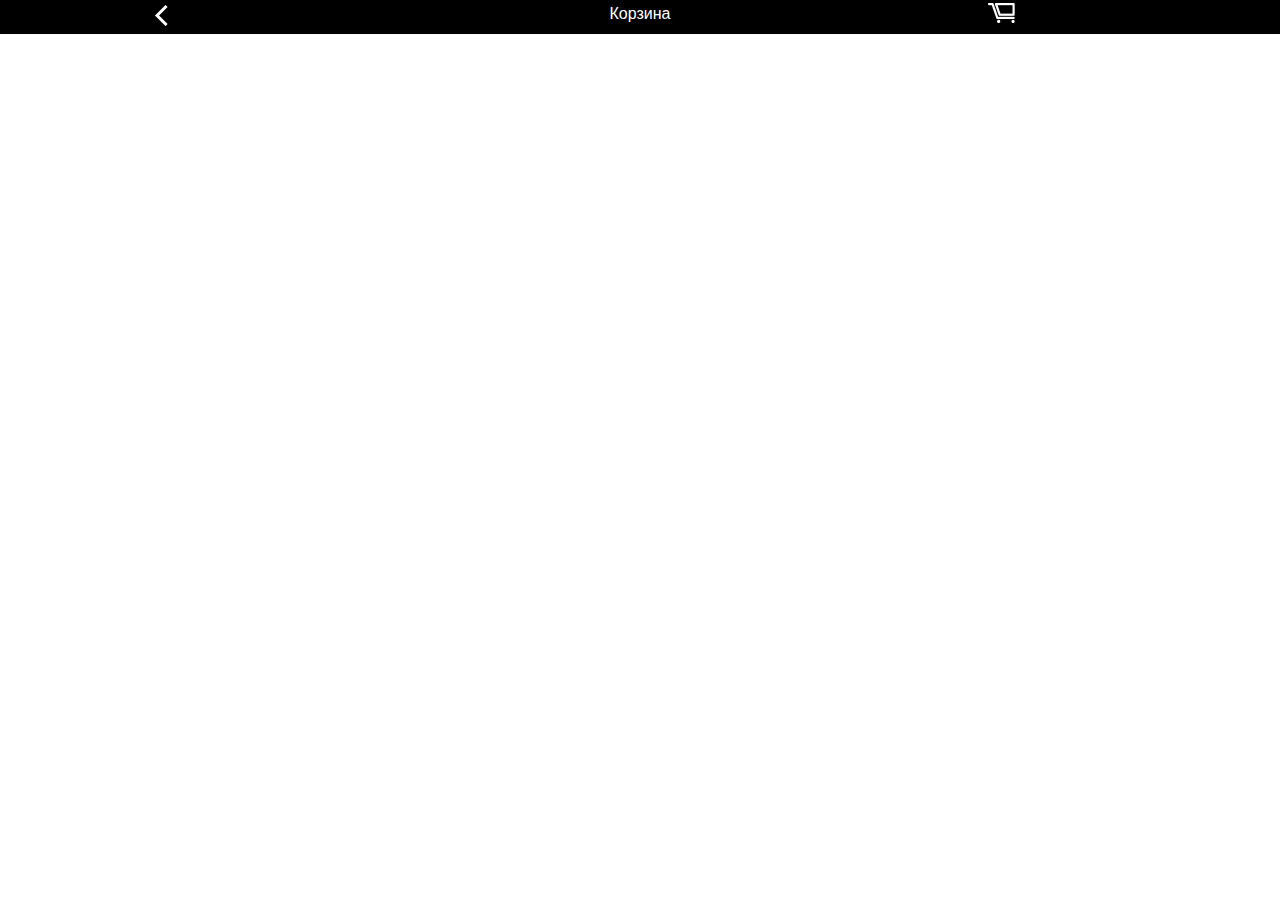
==== cart.html @ 0046d831 "home page html" ====
<!doctype html>
<html class="no-js" lang="en">
<head>
    <meta charset="utf-8" />
    <meta name="viewport" content="width=device-width, initial-scale=1.0" />
    <title>Cart</title>
    <link rel="stylesheet" href="css/foundation.css" />
    <link rel="stylesheet" href="css/style.css" />
    <script src="js/vendor/modernizr.js"></script>
</head>
<body>


<header class="head">
    <div class="row">
        <div class="small-2 columns">
            <a href="#back" class="back">
            </a>
        </div>
        <div class="small-8 columns">
            <h2 class="title">Корзина</h2>
        </div>
        <div class="small-2 columns">
            <a href="#" class="cart">
                <img src="img/cart.png" alt="" />
            </a>
        </div>
    </div>
</header>

<section class="content">
    <div class="row">
        <div class="small-12 columns">
            <div class="product-item">

            </div>
        </div>
    </div>

</section>




<script src="js/vendor/jquery.js"></script>
<script src="js/foundation.min.js"></script>
<script>
    $(document).foundation();
</script>
</body>
</html>
---- css/style.css ----
/* =Head
-------------------------------------------------------------- */
.head{
    width: 100%;
    background: #000;
}

.head .title{
    font-size: 1em;
    color: #ffffff;
    text-align: center;
}

.head .cart{

}

.head .logo{
    text-align: center;
}

.head .back{
    display: inline-block;
    background: url("../img/arrow-back.png") no-repeat;
    width: 13px;
    height: 21px;
    margin: 5px 0 0 0;
}


/* =Head
-------------------------------------------------------------- */
@font-face {
    font-family: 'helveticaneuecyrmedium';
    src: url('../fonts/helveticaneuecyr-medium-webfont.eot');
    src: url('../fonts/helveticaneuecyr-medium-webfont.eot?#iefix') format('embedded-opentype'),
    url('../fonts/helveticaneuecyr-medium-webfont.woff2') format('woff2'),
    url('../fonts/helveticaneuecyr-medium-webfont.woff') format('woff'),
    url('../fonts/helveticaneuecyr-medium-webfont.ttf') format('truetype'),
    url('../fonts/helveticaneuecyr-medium-webfont.svg#helveticaneuecyrmedium') format('svg');
    font-weight: normal;
    font-style: normal;

}

@font-face {
    font-family: 'helveticaneuecyrroman';
    src: url('../fonts/helveticaneuecyr-roman-webfont.eot');
    src: url('../fonts/helveticaneuecyr-roman-webfont.eot?#iefix') format('embedded-opentype'),
    url('../fonts/helveticaneuecyr-roman-webfont.woff2') format('woff2'),
    url('../fonts/helveticaneuecyr-roman-webfont.woff') format('woff'),
    url('../fonts/helveticaneuecyr-roman-webfont.ttf') format('truetype'),
    url('../fonts/helveticaneuecyr-roman-webfont.svg#helveticaneuecyrroman') format('svg');
    font-weight: normal;
    font-style: normal;

}

body{
    font-family: "Helvetica Neue", Helvetica, Roboto, Arial, sans-serif;
    font-size: 1em;
}


.fav-empty{
    text-align: center;
    font-size: 0.875em;
    line-height: 1.2;
    font-weight: 300;
    padding: 0 2em;
    position:absolute; height:100%; width:100%;
    display: table;
}

.fav-empty p{
    display: table-cell;
    vertical-align: middle;
    text-align:center;
}

/* =Home Page
-------------------------------------------------------------- */
.home-page{
    background: #F5A623;
    overflow: hidden;
    height: 100%;
}

.home-page .item{
    line-height: 1;
    text-align: center;
    margin-top: 2.500em;
}

.home-page .item .image{
    text-align: center;
}

.home-page .item .title{
    color: #FFFFFF;
    font-size: 0.813em;
    text-transform: uppercase;
    margin-top: 0.625em;

}

.home-page .item .pos{
   color: #1D1201;
    font-size: 0.813em;
    font-weight: 100;
}

/* =Cart Page
-------------------------------------------------------------- */
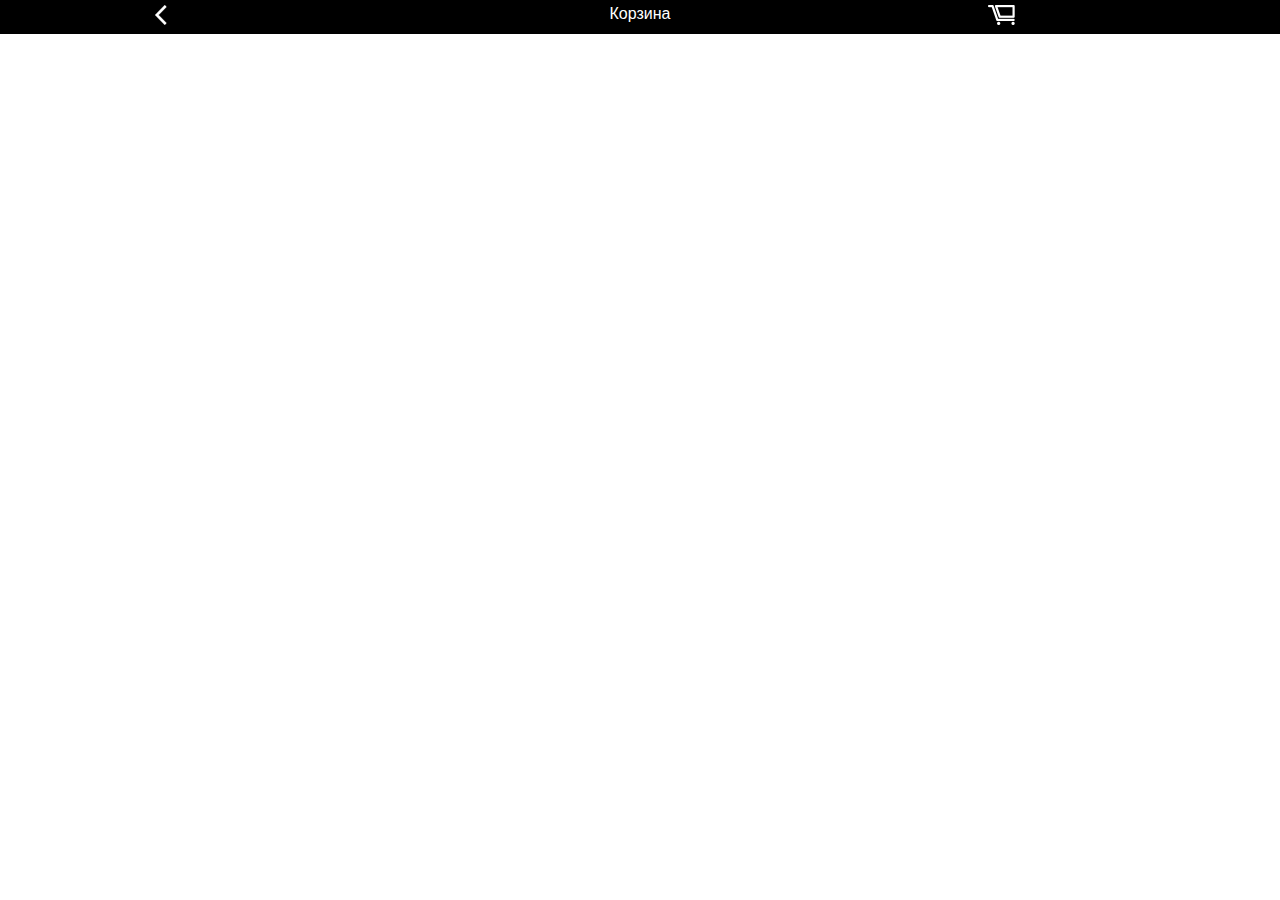
==== commit 8350fd0f: "head changes" ====
--- a/cart.html
+++ b/cart.html
@@ -21,9 +21,7 @@
             <h2 class="title">Корзина</h2>
         </div>
         <div class="small-2 columns">
-            <a href="#" class="cart">
-                <img src="img/cart.png" alt="" />
-            </a>
+            <a href="cart.html" class="cart-icon">&nbsp;</a>
         </div>
     </div>
 </header>
--- a/css/style.css
+++ b/css/style.css
@@ -26,9 +26,31 @@
     height: 21px;
     margin: 5px 0 0 0;
 }
+.head .cart-icon{
+    display: inline-block;
+    background: url("../img/cart.png") no-repeat;
+    width: 27px;
+    height: 20px;
+    margin: 5px 0 0 0;
+    position: relative;
+}
+
+.head .cart-icon .count{
+    background: #ff0000;
+    border-radius: 50%;
+    color: #ffffff;
+    font-size: 0.688em;
+    height: 14px;
+    line-height: 1;
+    position: absolute;
+    right: -5px;
+    text-align: center;
+    top: -5px;
+    width: 14px;
+}
 
 
-/* =Head
+/* =Font
 -------------------------------------------------------------- */
 @font-face {
     font-family: 'helveticaneuecyrmedium';
@@ -72,10 +94,29 @@
     display: table;
 }
 
-.fav-empty p{
-    display: table-cell;
+.fav-empty .text{
+    position: absolute;
+    top: 50%;
+}
+
+
+.center-area {
+    /* let it fill the whole container */
+    position: absolute;
+    top: 0;
+    bottom: 0;
+    left: 0;
+    right: 0;
+}
+.center-area:before {
+    content: '';
+    display: inline-block;
     vertical-align: middle;
-    text-align:center;
+    height: 100%;
+}
+.centered {
+    display: inline-block;
+    vertical-align: middle;
 }
 
 /* =Home Page
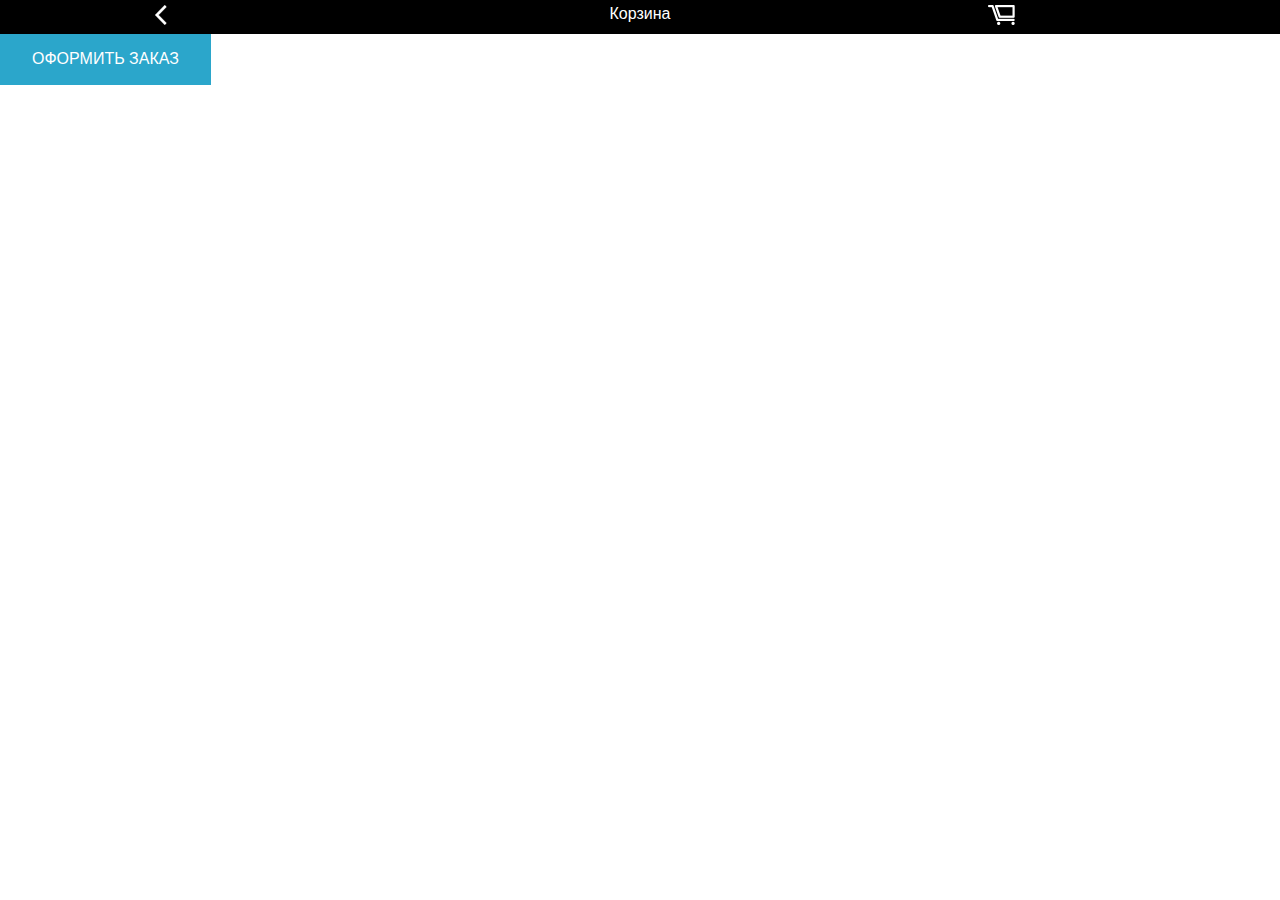
==== commit 8423dbd3: "delete sketch" ====
--- a/cart.html
+++ b/cart.html
@@ -10,12 +10,11 @@
 </head>
 <body>
 
-
+<!--head-->
 <header class="head">
     <div class="row">
         <div class="small-2 columns">
-            <a href="#back" class="back">
-            </a>
+            <a href="#" class="back" onClick="history.go(-1)"></a>
         </div>
         <div class="small-8 columns">
             <h2 class="title">Корзина</h2>
@@ -25,6 +24,7 @@
         </div>
     </div>
 </header>
+<!--/head-->
 
 <section class="content">
     <div class="row">
@@ -37,6 +37,10 @@
 
 </section>
 
+<div class="bottom">
+    <a href="order_1.html" class="button yellow-button">ОФОРМИТЬ ЗАКАЗ</a>
+</div>
+
 
 
 
--- a/css/style.css
+++ b/css/style.css
@@ -84,6 +84,11 @@
 }
 
 
+/* =Form Styles
+-------------------------------------------------------------- */
+
+
+
 .fav-empty{
     text-align: center;
     font-size: 0.875em;
@@ -151,5 +156,30 @@
     font-weight: 100;
 }
 
-/* =Cart Page
--------------------------------------------------------------- */+/* =Category Page
+-------------------------------------------------------------- */
+.product-item{
+    width: 50%;
+    float: left;
+    padding-left: 0.9375em;
+    padding-right: 0.9375em;
+    position: relative;
+}
+
+.product-item .img{
+
+}
+
+.product-item .price{
+
+}
+
+.product-item .title {
+
+}
+
+/* =order Page
+-------------------------------------------------------------- */
+.order-form{
+
+}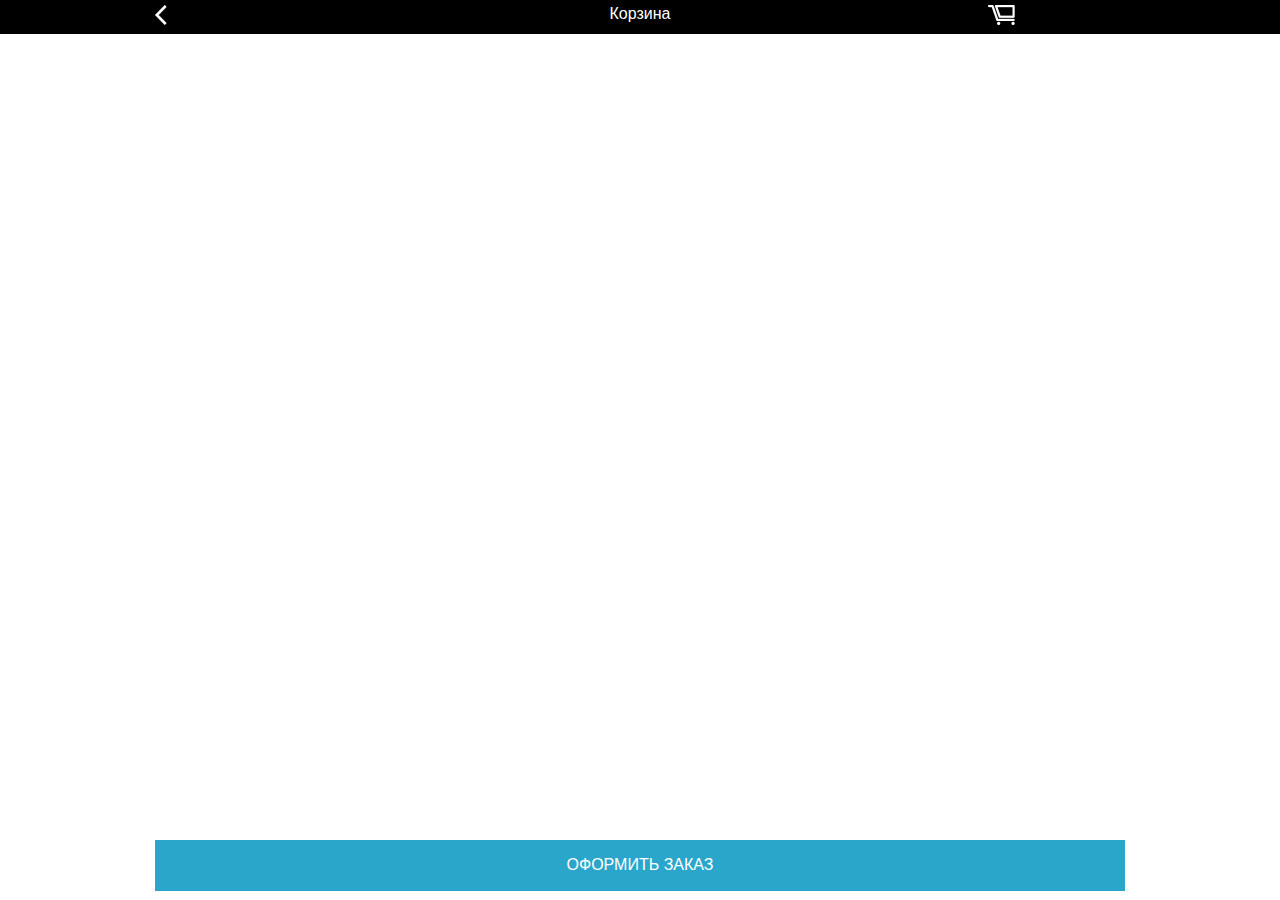
==== commit 2fe4e9ce: "order1 page" ====
--- a/cart.html
+++ b/cart.html
@@ -38,7 +38,12 @@
 </section>
 
 <div class="bottom">
-    <a href="order_1.html" class="button yellow-button">ОФОРМИТЬ ЗАКАЗ</a>
+    <div class="row">
+        <div class="small-12 columns">
+            <a href="order_1.html" class="button yellow-button">ОФОРМИТЬ ЗАКАЗ</a>
+        </div>
+    </div>
+
 </div>
 
 
--- a/css/style.css
+++ b/css/style.css
@@ -87,6 +87,10 @@
 /* =Form Styles
 -------------------------------------------------------------- */
 
+.button, .button{
+    width: 100%;
+    margin: 0;
+}
 
 
 .fav-empty{
@@ -182,4 +186,12 @@
 -------------------------------------------------------------- */
 .order-form{
 
+}
+
+
+.bottom{
+    width: 100%;
+    height: 60px;
+    position: absolute;
+    bottom: 0;
 }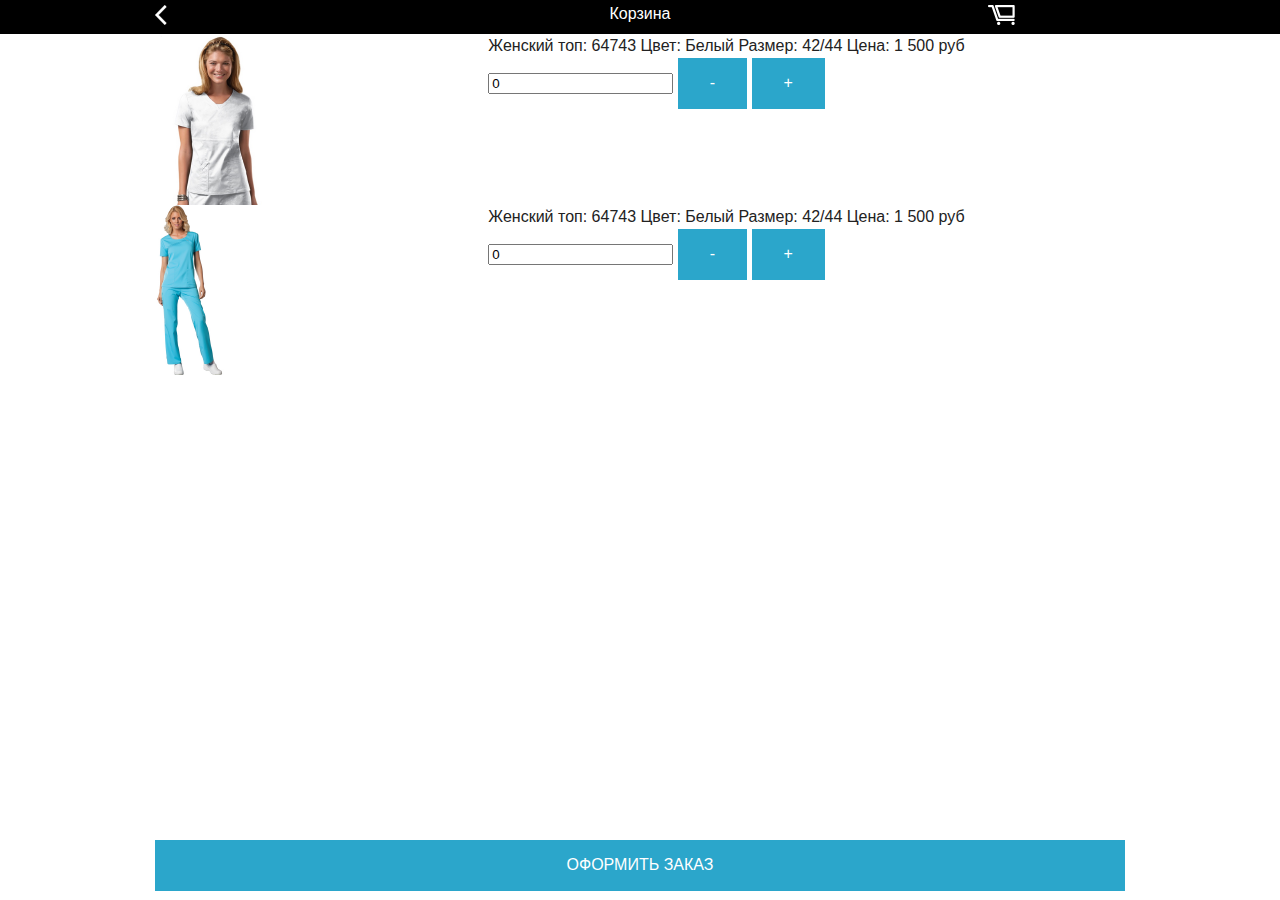
==== commit f468bf85: "cart html changes" ====
--- a/cart.html
+++ b/cart.html
@@ -10,32 +10,79 @@
 </head>
 <body>
 
-<!--head-->
-<header class="head">
-    <div class="row">
-        <div class="small-2 columns">
-            <a href="#" class="back" onClick="history.go(-1)"></a>
+<div class="wrap">
+    <!--head-->
+    <header class="head">
+        <div class="row">
+            <div class="small-2 columns">
+                <a href="#" class="back" onClick="history.go(-1)"></a>
+            </div>
+            <div class="small-8 columns">
+                <h2 class="title">Корзина</h2>
+            </div>
+            <div class="small-2 columns">
+                <a href="cart.html" class="cart-icon">&nbsp;</a>
+            </div>
         </div>
-        <div class="small-8 columns">
-            <h2 class="title">Корзина</h2>
-        </div>
-        <div class="small-2 columns">
-            <a href="cart.html" class="cart-icon">&nbsp;</a>
-        </div>
-    </div>
-</header>
-<!--/head-->
+    </header>
+    <!--/head-->
 
-<section class="content">
-    <div class="row">
-        <div class="small-12 columns">
-            <div class="product-item">
+    <div class="content">
+        <div class="row">
+            <div class="small-12 columns">
+
+                <div class="product-cart-item">
+                    <div class="row">
+                        <div class="small-4 columns">
+                            <a href="#"><img src="img/category-item1.png" alt="" /> </a>
+                        </div>
+                        <div class="small-8 columns">
+                            <div class="info">
+                                <span>Женский топ: 64743</span>
+                                <span>Цвет: Белый</span>
+                                <span>Размер: 42/44</span>
+                                <span>Цена: 1 500 руб</span>
+
+                                <div class="box">
+                                    <input id="qty" value="0" />
+                                    <button id="down" onclick="modify_qty(-1)">-</button>
+                                    <button id="up" onclick="modify_qty(1)">+</button>
+                                </div>
+                            </div>
+                        </div>
+                    </div>
+
+                </div>
+
+                <div class="product-cart-item">
+                    <div class="row">
+                        <div class="small-4 columns">
+                            <a href="#"><img src="img/category-item2.png" alt="" /> </a>
+                        </div>
+                        <div class="small-8 columns">
+                            <div class="info">
+                                <span>Женский топ: 64743</span>
+                                <span>Цвет: Белый</span>
+                                <span>Размер: 42/44</span>
+                                <span>Цена: 1 500 руб</span>
+
+                                <div class="box">
+                                    <input id="qty" value="0" />
+                                    <button id="down" onclick="modify_qty(-1)">-</button>
+                                    <button id="up" onclick="modify_qty(1)">+</button>
+                                </div>
+                            </div>
+                        </div>
+                    </div>
+
+                </div>
 
             </div>
         </div>
+
     </div>
+</div>
 
-</section>
 
 <div class="bottom">
     <div class="row">
@@ -51,6 +98,7 @@
 
 <script src="js/vendor/jquery.js"></script>
 <script src="js/foundation.min.js"></script>
+<script src="js/custom.js"></script>
 <script>
     $(document).foundation();
 </script>
--- a/css/style.css
+++ b/css/style.css
@@ -86,6 +86,10 @@
 
 /* =Form Styles
 -------------------------------------------------------------- */
+select{
+    border:1px solid #000;
+}
+
 
 .button, .button{
     width: 100%;
@@ -110,7 +114,6 @@
 
 
 .center-area {
-    /* let it fill the whole container */
     position: absolute;
     top: 0;
     bottom: 0;
@@ -126,6 +129,13 @@
 .centered {
     display: inline-block;
     vertical-align: middle;
+}
+
+
+.wrap{
+    width: 100%;
+    height: 100%;
+    overflow: hidden;
 }
 
 /* =Home Page
@@ -163,11 +173,11 @@
 /* =Category Page
 -------------------------------------------------------------- */
 .product-item{
+    display: inline-block;
+    margin-right: -4px;
+    position: relative;
     width: 50%;
-    float: left;
-    padding-left: 0.9375em;
-    padding-right: 0.9375em;
-    position: relative;
+    text-align: center;
 }
 
 .product-item .img{
@@ -175,12 +185,31 @@
 }
 
 .product-item .price{
-
+    font-size: 1em;
 }
 
 .product-item .title {
-
-}
+    font-weight: 100;
+}
+
+.product-item .fav-icon{
+    position: absolute;
+}
+
+/* =Cart Page
+-------------------------------------------------------------- */
+.product-cart-item{
+    width: 100%;
+}
+
+.product-cart-item .info{
+
+}
+
+.product-cart-item .info{
+
+}
+
 
 /* =order Page
 -------------------------------------------------------------- */
@@ -188,10 +217,16 @@
 
 }
 
-
+/* =Bottom block
+-------------------------------------------------------------- */
 .bottom{
     width: 100%;
     height: 60px;
     position: absolute;
     bottom: 0;
-}+}
+
+.select-title{
+    position: absolute;
+}
+
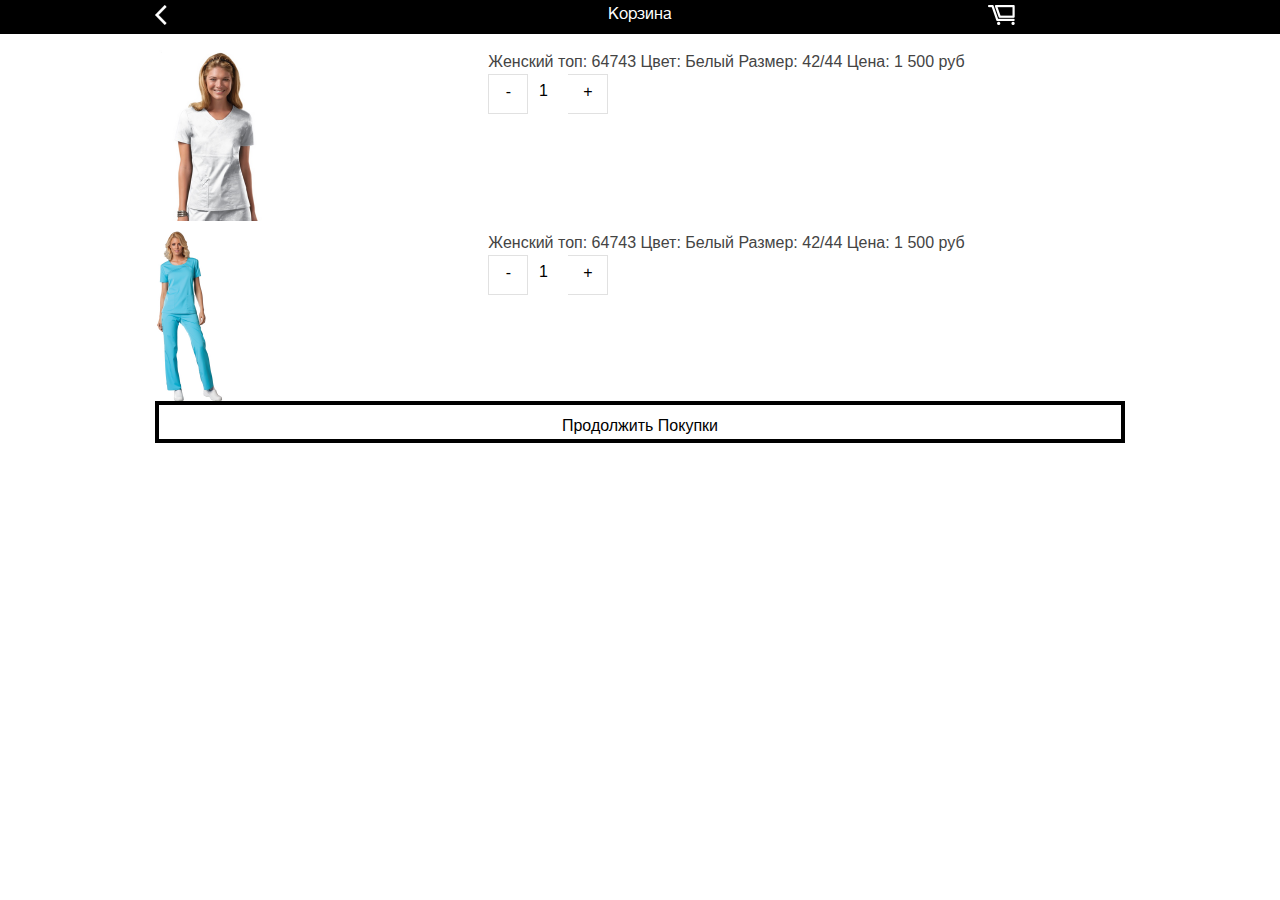
==== commit 3ddbb1c6: "Cart Quantity fix" ====
--- a/cart.html
+++ b/cart.html
@@ -42,13 +42,18 @@
                                 <span>Цвет: Белый</span>
                                 <span>Размер: 42/44</span>
                                 <span>Цена: 1 500 руб</span>
+                            </div>
 
-                                <div class="box">
-                                    <input id="qty" value="0" />
-                                    <button id="down" onclick="modify_qty(-1)">-</button>
-                                    <button id="up" onclick="modify_qty(1)">+</button>
+                            <div class="sp-quantity">
+                                <div class="sp-minus fff"> <a class="quantity" href="#">-</a>
+                                </div>
+                                <div class="sp-input">
+                                    <input type="text" class="quntity-input" value="1" />
+                                </div>
+                                <div class="sp-plus fff"> <a class="quantity" href="#">+</a>
                                 </div>
                             </div>
+
                         </div>
                     </div>
 
@@ -65,16 +70,28 @@
                                 <span>Цвет: Белый</span>
                                 <span>Размер: 42/44</span>
                                 <span>Цена: 1 500 руб</span>
+                            </div>
 
-                                <div class="box">
-                                    <input id="qty" value="0" />
-                                    <button id="down" onclick="modify_qty(-1)">-</button>
-                                    <button id="up" onclick="modify_qty(1)">+</button>
+                            <div class="sp-quantity">
+                                <div class="sp-minus fff"> <a class="quantity" href="#">-</a>
+                                </div>
+                                <div class="sp-input">
+                                    <input type="text" class="quntity-input" value="1" />
+                                </div>
+                                <div class="sp-plus fff"> <a class="quantity" href="#">+</a>
                                 </div>
                             </div>
+
                         </div>
                     </div>
 
+                </div>
+
+
+                <div class="row">
+                    <div class="small-12 columns">
+                        <a href="order_1.html" class="button btn-black">Продолжить Покупки</a>
+                    </div>
                 </div>
 
             </div>
@@ -82,17 +99,6 @@
 
     </div>
 </div>
-
-
-<div class="bottom">
-    <div class="row">
-        <div class="small-12 columns">
-            <a href="order_1.html" class="button yellow-button">ОФОРМИТЬ ЗАКАЗ</a>
-        </div>
-    </div>
-
-</div>
-
 
 
 
--- a/css/style.css
+++ b/css/style.css
@@ -1,57 +1,22 @@
-/* =Head
--------------------------------------------------------------- */
-.head{
-    width: 100%;
-    background: #000;
-}
-
-.head .title{
-    font-size: 1em;
-    color: #ffffff;
-    text-align: center;
-}
-
-.head .cart{
-
-}
-
-.head .logo{
-    text-align: center;
-}
-
-.head .back{
-    display: inline-block;
-    background: url("../img/arrow-back.png") no-repeat;
-    width: 13px;
-    height: 21px;
-    margin: 5px 0 0 0;
-}
-.head .cart-icon{
-    display: inline-block;
-    background: url("../img/cart.png") no-repeat;
-    width: 27px;
-    height: 20px;
-    margin: 5px 0 0 0;
-    position: relative;
-}
-
-.head .cart-icon .count{
-    background: #ff0000;
-    border-radius: 50%;
-    color: #ffffff;
-    font-size: 0.688em;
-    height: 14px;
-    line-height: 1;
-    position: absolute;
-    right: -5px;
-    text-align: center;
-    top: -5px;
-    width: 14px;
-}
-
-
 /* =Font
 -------------------------------------------------------------- */
+
+@font-face {
+    font-family: 'helveticaneuecyrlight';
+    src: url('../fonts/helveticaneuecyr-light-webfont.eot');
+    src: url('../fonts/helveticaneuecyr-light-webfont.eot?#iefix') format('embedded-opentype'),
+    url('../fonts/helveticaneuecyr-light-webfont.woff2') format('woff2'),
+    url('../fonts/helveticaneuecyr-light-webfont.woff') format('woff'),
+    url('../fonts/helveticaneuecyr-light-webfont.ttf') format('truetype'),
+    url('../fonts/helveticaneuecyr-light-webfont.svg#helveticaneuecyrlight') format('svg');
+    font-weight: normal;
+    font-style: normal;
+
+}
+
+
+
+
 @font-face {
     font-family: 'helveticaneuecyrmedium';
     src: url('../fonts/helveticaneuecyr-medium-webfont.eot');
@@ -65,6 +30,9 @@
 
 }
 
+
+
+
 @font-face {
     font-family: 'helveticaneuecyrroman';
     src: url('../fonts/helveticaneuecyr-roman-webfont.eot');
@@ -75,12 +43,28 @@
     url('../fonts/helveticaneuecyr-roman-webfont.svg#helveticaneuecyrroman') format('svg');
     font-weight: normal;
     font-style: normal;
+}
+
+@font-face {
+    font-family: 'helveticaneuecyrthin';
+    src: url('../fonts/helveticaneuecyr-thin-webfont.eot');
+    src: url('../fonts/helveticaneuecyr-thin-webfont.eot?#iefix') format('embedded-opentype'),
+    url('../fonts/helveticaneuecyr-thin-webfont.woff2') format('woff2'),
+    url('../fonts/helveticaneuecyr-thin-webfont.woff') format('woff'),
+    url('../fonts/helveticaneuecyr-thin-webfont.ttf') format('truetype'),
+    url('../fonts/helveticaneuecyr-thin-webfont.svg#helveticaneuecyrthin') format('svg');
+    font-weight: normal;
+    font-style: normal;
 
 }
 
 body{
-    font-family: "Helvetica Neue", Helvetica, Roboto, Arial, sans-serif;
-    font-size: 1em;
+    font-family: "Helvetica Neue", Helvetica, Arial, sans-serif;
+    font-size: 1em;
+}
+
+p{
+    line-height: 1;
 }
 
 
@@ -90,13 +74,134 @@
     border:1px solid #000;
 }
 
-
+input[type="text"], input[type="password"], input[type="date"], input[type="datetime"], input[type="datetime-local"], input[type="month"], input[type="week"], input[type="email"], input[type="number"], input[type="search"], input[type="tel"], input[type="time"], input[type="url"], input[type="color"], textarea{
+    border: 1px solid #000000;
+    background: #FFFFFF;
+    color: #000000;
+    font-size: 1em;
+    border-radius: 3px;
+    -webkit-border-radius: 3px;
+
+}
+
+input[type="text"]:focus, input[type="password"]:focus, input[type="date"]:focus, input[type="datetime"]:focus, input[type="datetime-local"]:focus, input[type="month"]:focus, input[type="week"]:focus, input[type="email"]:focus, input[type="number"]:focus, input[type="search"]:focus, input[type="tel"]:focus, input[type="time"]:focus, input[type="url"]:focus, input[type="color"]:focus, textarea:focus{
+    border: 1px solid #7ED321;
+}
+
+textarea {
+    min-height: 100px;
+}
+
+button, .button{
+    width: 100%;
+    margin: 0;
+    padding: 0;
+    font-size: 1em;
+    height: 2.625em;
+}
 .button, .button{
     width: 100%;
     margin: 0;
-}
-
-
+    padding: 0;
+    font-size: 1em;
+    line-height: 2.625em;
+    height: 2.625em;
+}
+
+
+button:hover, button:focus, .button:hover, .button:focus {
+    background-color: transparent;
+}
+button:hover, button:focus, .button:hover, .button:focus {
+    color: #666666;
+}
+
+
+.btn-primary{
+    background: transparent;
+    border: 1px solid #000000;
+    color: #000000;
+    text-transform: uppercase;
+}
+
+.btn-white{
+    border: 4px solid #ffffff;
+    background: transparent;
+}
+.btn-black{
+    border: 4px solid #000000;
+    background: transparent;
+    color: #000000;
+}
+
+
+.yellow-button{
+    background: #F5A623;
+}
+
+
+/* =Head
+-------------------------------------------------------------- */
+.head{
+    position: fixed;
+    width: 100%;
+    background: #000;
+    z-index: 999;
+}
+
+.head .title{
+    font-size: 1em;
+    color: #ffffff;
+    text-align: center;
+    font-family: 'helveticaneuecyrroman';
+}
+
+.head .cart{
+
+}
+
+.head .logo{
+    text-align: center;
+}
+
+.head .back{
+    display: inline-block;
+    background: url("../img/arrow-back.png") no-repeat;
+    width: 13px;
+    height: 21px;
+    margin: 5px 0 0 0;
+}
+.head .cart-icon{
+    display: inline-block;
+    background: url("../img/cart.png") no-repeat;
+    width: 27px;
+    height: 20px;
+    margin: 5px 0 0 0;
+    position: relative;
+}
+
+.head .cart-icon .count{
+    background: #ff0000;
+    border-radius: 50%;
+    color: #ffffff;
+    font-size: 0.688em;
+    height: 14px;
+    line-height: 1;
+    position: absolute;
+    right: -5px;
+    text-align: center;
+    top: -5px;
+    width: 14px;
+}
+
+
+
+
+
+
+
+/* =Favorite Page
+-------------------------------------------------------------- */
 .fav-empty{
     text-align: center;
     font-size: 0.875em;
@@ -126,24 +231,37 @@
     vertical-align: middle;
     height: 100%;
 }
+
 .centered {
-    display: inline-block;
-    vertical-align: middle;
-}
+    margin-top: -40px;
+    position: absolute;
+    text-align: center;
+    top: 50%;
+}
+
 
 
 .wrap{
     width: 100%;
     height: 100%;
-    overflow: hidden;
+}
+
+.content{
+    padding-top: 40px;
+}
+
+.bg-grey{
+    background: #f8f8f8;
 }
 
 /* =Home Page
 -------------------------------------------------------------- */
 .home-page{
     background: #F5A623;
-    overflow: hidden;
     height: 100%;
+    overflow-x: auto;
+    padding-top: 40px;
+    position: relative;
 }
 
 .home-page .item{
@@ -161,6 +279,7 @@
     font-size: 0.813em;
     text-transform: uppercase;
     margin-top: 0.625em;
+    font-family: 'helveticaneuecyrmedium';
 
 }
 
@@ -168,6 +287,11 @@
    color: #1D1201;
     font-size: 0.813em;
     font-weight: 100;
+    margin-top: 0.225em;
+}
+
+.home-btn{
+    margin-top: 1.875em;
 }
 
 /* =Category Page
@@ -200,14 +324,59 @@
 -------------------------------------------------------------- */
 .product-cart-item{
     width: 100%;
+    margin-top: 0.625em;
 }
 
 .product-cart-item .info{
-
+    color: #444444;
+    font-size: 0.875em;
 }
 
 .product-cart-item .info{
-
+    font-size: 1em;
+}
+
+.sp-quantity {
+    width:124px;
+    height:42px;
+}
+.sp-minus {
+    width:40px;
+    height:40px;
+    border:1px solid #e1e1e1;
+    float:left;
+    text-align:center;
+}
+.sp-input {
+    width:40px;
+    height:40px;
+    float:left;
+}
+.sp-plus {
+    width:40px;
+    height:40px;
+    border:1px solid #e1e1e1;
+    border-left:0px solid #e1e1e1;
+    float:left;
+    text-align:center;
+}
+.sp-input input {
+    width:30px;
+    height:34px;
+    text-align:center;
+    border: none;
+    box-shadow: none;
+}
+.sp-input input:focus {
+    border:1px solid #e1e1e1;
+    border: none;
+}
+.sp-minus a, .sp-plus a {
+    display: block;
+    width: 100%;
+    height: 100%;
+    padding-top: 5px;
+    color: #000000;
 }
 
 
@@ -217,6 +386,102 @@
 
 }
 
+
+.radio-form{
+
+}
+
+.radio-form .line{
+    margin-top: 1em;
+}
+
+.radio-form .line input[type="radio"]{
+    vertical-align: top;
+    margin: 0.725em 0 0;
+}
+
+.radio-form .line label{
+    font-family: 'helveticaneuecyrroman';
+    font-size: 0.938em;
+    color: #000000;
+}
+
+.radio-form .line label span{
+    font-weight: normal;
+    display: block;
+    color: #4A4A4A;
+    font-size: 0.813em;
+}
+
+.radio-form .line label em{
+    color: #333333;
+}
+
+/* =Pay Page
+-------------------------------------------------------------- */
+.form-pay{
+    background: #f8f8f8;
+}
+
+.form-pay .line{
+    margin-top: 1em;
+}
+
+.form-pay .line span{
+    font-size: 0.625em;
+}
+
+
+.order-info{
+    
+}
+
+.order-info .left{
+    width: 50%;
+    display: inline-block;
+    padding-right: 0.5em;
+    text-align: right;
+    font-family: 'helveticaneuecyrlight';
+}
+.order-info .right{
+    width: 50%;
+    display: inline-block;
+    padding-left: 0.5em;
+    text-align: left;
+    font-family: 'helveticaneuecyrroman';
+}
+
+.order-info .left p, .order-info .right p{
+    margin: 0;
+    font-size: 0.813em;
+    line-height: 1.2;
+}
+
+/* =Product description
+-------------------------------------------------------------- */
+.product-item-description{
+
+}
+
+.product-item-description .description-area{
+
+}
+
+.product-item-description .description-area h3{
+    font-size: 1.125em;
+    font-family: 'helveticaneuecyrmedium';
+}
+
+.product-item-description .description-area p{
+    font-size: 0.813em;
+    font-family: 'helveticaneuecyrlight';
+}
+
+.product-item-description .description-area ul li{
+    font-size: 0.813em;
+    font-family: 'helveticaneuecyrlight';
+}
+
 /* =Bottom block
 -------------------------------------------------------------- */
 .bottom{
@@ -228,5 +493,4 @@
 
 .select-title{
     position: absolute;
-}
-
+}